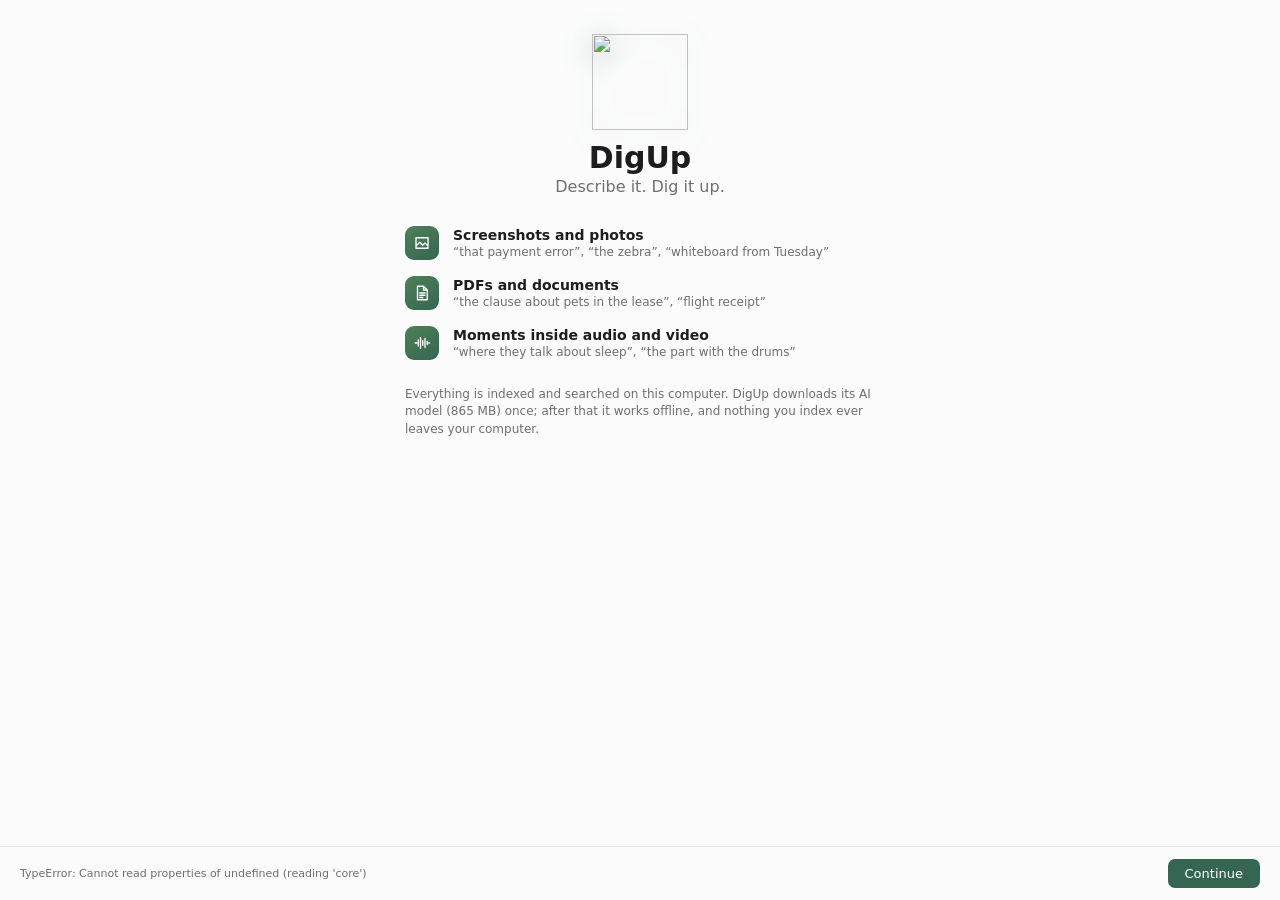
==== shell/ui/setup.html @ 95721108 "Harden Windows shell resources, lifecycle and setup" ====
<!doctype html>
<html lang="en">
<head>
  <meta charset="utf-8">
  <title>Set Up DigUp</title>
  <link rel="stylesheet" href="setup.css">
</head>
<body>
  <main>
    <section class="page" id="welcome">
      <div class="hero">
        <img class="icon" src="icon.png" alt="">
        <h1>DigUp</h1>
        <p class="tagline">Describe it. Dig it up.</p>
      </div>
      <ul class="features">
        <li><span class="tile"><svg viewBox="0 0 24 24"><path d="M4 5 H20 V19 H4 Z M4 16 L9 11 L13 15 L16 12 L20 16"/></svg></span><div><b>Screenshots and photos</b>
          <span>“that payment error”, “the zebra”, “whiteboard from Tuesday”</span></div></li>
        <li><span class="tile"><svg viewBox="0 0 24 24"><path d="M6 3 H14 L19 8 V21 H6 Z M14 3 V8 H19 M9 12 H16 M9 15 H16 M9 18 H13"/></svg></span><div><b>PDFs and documents</b>
          <span>“the clause about pets in the lease”, “flight receipt”</span></div></li>
        <li><span class="tile"><svg viewBox="0 0 24 24"><path d="M3 12 H5 M7 8 V16 M10 5 V19 M13 9 V15 M16 6 V18 M19 10 V14 M21 12 H22"/></svg></span><div><b>Moments inside audio and video</b>
          <span>“where they talk about sleep”, “the part with the drums”</span></div></li>
      </ul>
      <p class="privacy">Everything is indexed and searched on this computer. DigUp downloads its AI model (865 MB)
        once; after that it works offline, and nothing you index ever leaves your computer.</p>
    </section>

    <section class="page" id="folders" hidden>
      <h2>What should DigUp search?</h2>
      <p class="subtitle">Pick folders. You can change this anytime from the tray: Choose Folders…</p>
      <div class="folders" id="folder-list"></div>
      <button class="link" id="add-folder">Add Folder…</button>
      <h3>Source code (optional)</h3>
      <div class="folders" id="code-folder-list"></div>
      <button class="link" id="add-code-folder">Add Code Folder…</button>
      <p class="note">Search these folders with <b>code:</b> followed by your query. Code is read as text and never executed.</p>
      <p class="note">DigUp only reads files: it never changes, moves or uploads them.</p>
    </section>

    <section class="page" id="shortcut" hidden>
      <h2>Search from anywhere</h2>
      <p class="subtitle">Press the shortcut in any app to open the search panel, and describe what you remember.</p>
      <div class="keys" id="keys"></div>
      <h3>In the search panel</h3>
      <dl class="panel-keys">
        <dt>↩</dt><dd>opens the file in its default app</dd>
        <dt id="reveal-key">Ctrl+↩</dt><dd id="reveal-text">shows it in its folder</dd>
        <dt>↑ ↓</dt><dd>move between results</dd>
        <dt>Esc</dt><dd>closes the panel</dd>
      </dl>
    </section>

    <section class="page" id="ready" hidden>
      <div class="hero">
        <img class="icon" src="icon.png" alt="">
        <h2>You're all set</h2>
      </div>
      <p class="subtitle centered" id="ready-text">DigUp lives in the tray, which shows how indexing is going. Files are
        searchable by name at once, and by what's in them as they're indexed.</p>
      <label class="startup" id="startup-option" hidden><input type="checkbox" id="launch-at-login"> Start DigUp when I sign in to Windows</label>
    </section>
  </main>

  <footer>
    <span class="model" id="model"></span>
    <button id="retry-model" hidden>Retry download</button>
    <span class="buttons">
      <button id="back" hidden>Back</button>
      <button class="primary" id="next">Continue</button>
    </span>
  </footer>
  <script src="setup.js"></script>
</body>
</html>
---- shell/ui/setup.css ----
/* The setup window: DigUp's first launch, and Choose Folders… later. The Mac app's onboarding
   (Sources/DigUpApp/Onboarding.swift) is the reference; moss and amber are DigUp's colors. */

:root {
  --amber: #f2a22a;
  --ember: #d97b1a;
  --moss: #356652;
  --leaf: #4f8058;
  --surface: #fbfbfb;
  --card: #ffffff;
  --text: #1d1d1f;
  --secondary: #6e6e73;
  --tertiary: #a1a1a6;
  --line: rgba(0, 0, 0, 0.09);
  --accent: #0a84ff;
  font-family: -apple-system, BlinkMacSystemFont, "Segoe UI Variable Text", "Segoe UI", system-ui, Ubuntu, Cantarell,
    "Noto Sans", sans-serif;
  font-size: 13px;
  color: var(--text);
  background: var(--surface);
}

@media (prefers-color-scheme: dark) {
  :root {
    --surface: #1f1f21;
    --card: #2a2a2d;
    --text: #f2f2f7;
    --secondary: #a1a1a6;
    --tertiary: #6e6e73;
    --line: rgba(255, 255, 255, 0.1);
  }
}

* { box-sizing: border-box; }

html, body { margin: 0; height: 100%; overflow: hidden; background: var(--surface); }

body { display: flex; flex-direction: column; user-select: none; -webkit-user-select: none; cursor: default; }

main { flex: 1; min-height: 0; overflow-y: auto; padding: 34px 48px 12px; }

.page[hidden] { display: none; }

.hero { display: flex; flex-direction: column; align-items: center; text-align: center; }

.icon { width: 96px; height: 96px; filter: drop-shadow(0 6px 14px rgba(53, 102, 82, 0.35)); }

h1 { font-size: 30px; margin: 10px 0 0; }
h2 { font-size: 24px; margin: 0 0 6px; }
h3 { font-size: 11px; text-transform: uppercase; letter-spacing: 0.08em; color: var(--secondary); margin: 28px 0 10px; }

.tagline { font-size: 16px; color: var(--secondary); margin: 2px 0 0; }
.subtitle { font-size: 13px; color: var(--secondary); margin: 0 0 18px; line-height: 1.45; }
.centered { text-align: center; max-width: 470px; margin: 18px auto 0; }

.features { list-style: none; padding: 0; margin: 30px auto 0; max-width: 470px; display: grid; gap: 16px; }
.features li { display: flex; align-items: center; gap: 14px; }
.features div { display: flex; flex-direction: column; gap: 2px; }
.features b { font-size: 14px; }
.features span:not(.tile) { font-size: 12px; color: var(--secondary); }

.tile {
  width: 34px; height: 34px; flex: none; border-radius: 9px;
  background: linear-gradient(145deg, var(--leaf), var(--moss));
  display: grid; place-items: center;
}
.tile svg { width: 18px; height: 18px; fill: none; stroke: white; stroke-width: 1.8; stroke-linecap: round; stroke-linejoin: round; }

.privacy { max-width: 470px; margin: 26px auto 0; font-size: 12px; color: var(--secondary); line-height: 1.45; }

.folders { display: flex; flex-direction: column; gap: 6px; }

.folder {
  display: flex; align-items: center; gap: 12px; padding: 10px 12px;
  background: var(--card); border: 1px solid var(--line); border-radius: 10px;
}
.folder input { width: 16px; height: 16px; accent-color: var(--moss); flex: none; }
.folder .text { min-width: 0; flex: 1; }
.folder .name { font-size: 13px; font-weight: 600; }
.folder .path { font-size: 11px; color: var(--secondary); overflow: hidden; text-overflow: ellipsis; white-space: nowrap; }
.folder .counts { font-size: 11px; color: var(--secondary); text-align: right; flex: none; max-width: 52%; }

button {
  font: inherit; font-size: 13px; color: var(--text); background: var(--card); border: 1px solid var(--line);
  border-radius: 7px; padding: 6px 16px;
}
button.primary { background: var(--moss); color: white; border-color: transparent; }
button.primary:disabled { opacity: 0.45; }
button.link { background: none; border: 0; color: var(--ember); padding: 10px 2px 0; }

.note { font-size: 11px; color: var(--secondary); margin-top: 18px; }

.keys { display: flex; gap: 6px; margin: 8px 0 4px; }
.key {
  min-width: 44px; padding: 8px 12px; text-align: center; font-size: 16px; font-weight: 500;
  background: var(--card); border: 1px solid var(--line); border-bottom-width: 3px; border-radius: 9px;
}

.panel-keys { display: grid; grid-template-columns: 80px 1fr; gap: 8px 12px; margin: 0; }
.panel-keys dt { font-weight: 600; color: var(--text); }
.panel-keys dd { margin: 0; color: var(--secondary); }

footer {
  flex: none; display: flex; align-items: center; justify-content: space-between; gap: 12px;
  padding: 12px 20px; border-top: 1px solid var(--line);
}
.model { font-size: 11px; color: var(--secondary); }
.buttons { display: flex; gap: 8px; }

.startup { display: block; max-width: 470px; margin: 24px auto 0; }
.startup[hidden] { display: none; }
.startup input { accent-color: var(--moss); vertical-align: middle; }
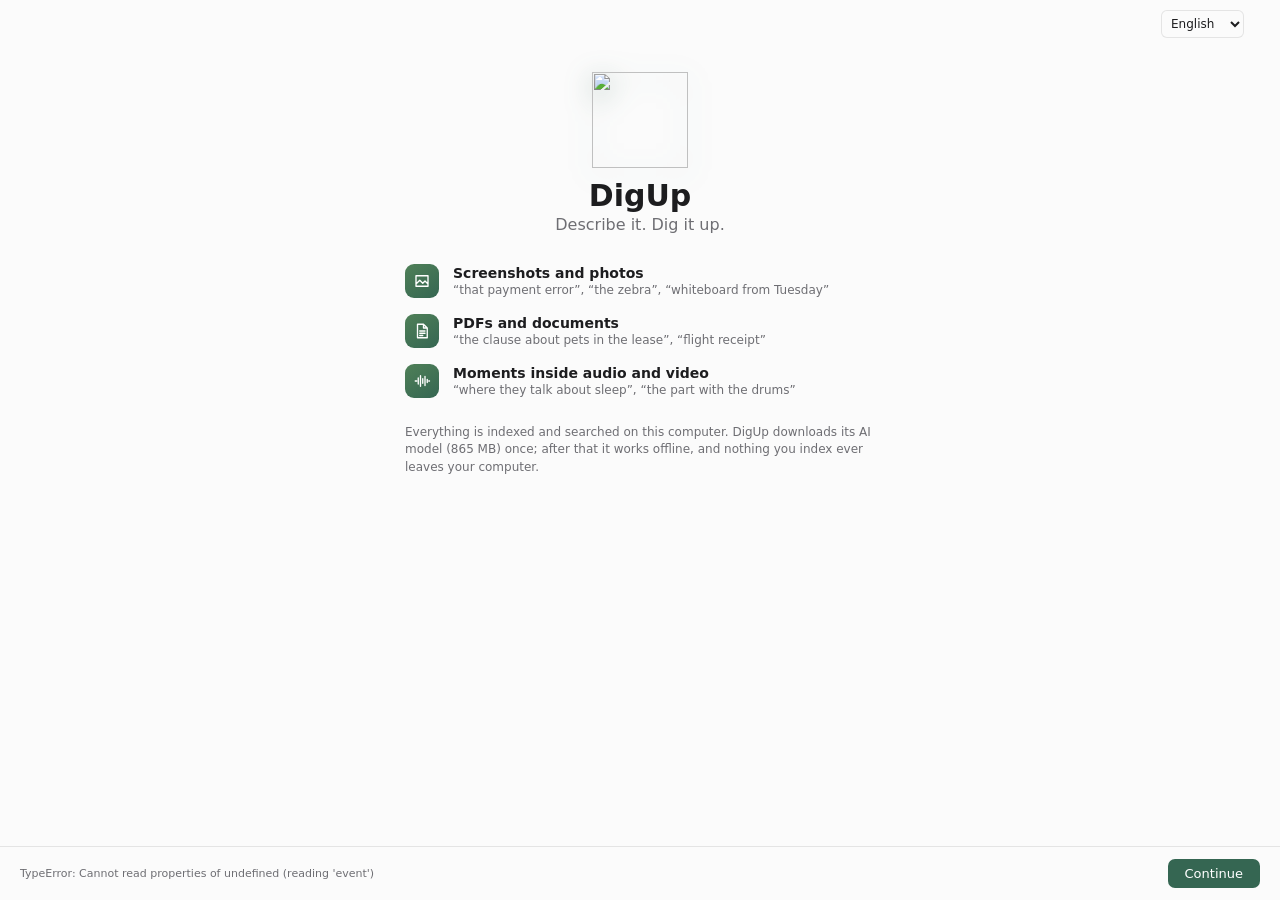
==== commit afd0dbb2: "Add bilingual shell UI, graph previews and paged Find similar" ====
--- a/shell/ui/setup.html
+++ b/shell/ui/setup.html
@@ -2,73 +2,84 @@
 <html lang="en">
 <head>
   <meta charset="utf-8">
-  <title>Set Up DigUp</title>
+  <title data-i18n="Set Up DigUp">Set Up DigUp</title>
   <link rel="stylesheet" href="setup.css">
 </head>
 <body>
+  <div class="language-bar"><select class="language-select" aria-label="Language" data-i18n-aria-label="Language"><option value="en">English</option><option value="ru">Русский</option></select><span id="language-error" role="alert"></span></div>
   <main>
     <section class="page" id="welcome">
       <div class="hero">
         <img class="icon" src="icon.png" alt="">
         <h1>DigUp</h1>
-        <p class="tagline">Describe it. Dig it up.</p>
+        <p class="tagline" data-i18n="Describe it. Dig it up.">Describe it. Dig it up.</p>
       </div>
       <ul class="features">
-        <li><span class="tile"><svg viewBox="0 0 24 24"><path d="M4 5 H20 V19 H4 Z M4 16 L9 11 L13 15 L16 12 L20 16"/></svg></span><div><b>Screenshots and photos</b>
-          <span>“that payment error”, “the zebra”, “whiteboard from Tuesday”</span></div></li>
-        <li><span class="tile"><svg viewBox="0 0 24 24"><path d="M6 3 H14 L19 8 V21 H6 Z M14 3 V8 H19 M9 12 H16 M9 15 H16 M9 18 H13"/></svg></span><div><b>PDFs and documents</b>
-          <span>“the clause about pets in the lease”, “flight receipt”</span></div></li>
-        <li><span class="tile"><svg viewBox="0 0 24 24"><path d="M3 12 H5 M7 8 V16 M10 5 V19 M13 9 V15 M16 6 V18 M19 10 V14 M21 12 H22"/></svg></span><div><b>Moments inside audio and video</b>
-          <span>“where they talk about sleep”, “the part with the drums”</span></div></li>
+        <li><span class="tile"><svg viewBox="0 0 24 24"><path d="M4 5 H20 V19 H4 Z M4 16 L9 11 L13 15 L16 12 L20 16"/></svg></span><div><b data-i18n="Screenshots and photos">Screenshots and photos</b>
+          <span data-i18n="“that payment error”, “the zebra”, “whiteboard from Tuesday”">“that payment error”, “the zebra”, “whiteboard from Tuesday”</span></div></li>
+        <li><span class="tile"><svg viewBox="0 0 24 24"><path d="M6 3 H14 L19 8 V21 H6 Z M14 3 V8 H19 M9 12 H16 M9 15 H16 M9 18 H13"/></svg></span><div><b data-i18n="PDFs and documents">PDFs and documents</b>
+          <span data-i18n="“the clause about pets in the lease”, “flight receipt”">“the clause about pets in the lease”, “flight receipt”</span></div></li>
+        <li><span class="tile"><svg viewBox="0 0 24 24"><path d="M3 12 H5 M7 8 V16 M10 5 V19 M13 9 V15 M16 6 V18 M19 10 V14 M21 12 H22"/></svg></span><div><b data-i18n="Moments inside audio and video">Moments inside audio and video</b>
+          <span data-i18n="“where they talk about sleep”, “the part with the drums”">“where they talk about sleep”, “the part with the drums”</span></div></li>
       </ul>
-      <p class="privacy">Everything is indexed and searched on this computer. DigUp downloads its AI model (865 MB)
+      <p class="privacy" data-i18n="Everything is indexed and searched on this computer. DigUp downloads its AI model (865 MB) once; after that it works offline, and nothing you index ever leaves your computer.">Everything is indexed and searched on this computer. DigUp downloads its AI model (865 MB)
         once; after that it works offline, and nothing you index ever leaves your computer.</p>
     </section>
 
     <section class="page" id="folders" hidden>
-      <h2>What should DigUp search?</h2>
-      <p class="subtitle">Pick folders. You can change this anytime from the tray: Choose Folders…</p>
+      <h2 data-i18n="What should DigUp search?">What should DigUp search?</h2>
+      <p class="subtitle" data-i18n="Pick folders. You can change this anytime from the tray: Choose Folders…">Pick folders. You can change this anytime from the tray: Choose Folders…</p>
       <div class="folders" id="folder-list"></div>
-      <button class="link" id="add-folder">Add Folder…</button>
-      <h3>Source code (optional)</h3>
+      <button class="link" id="add-folder" data-i18n="Add Folder…">Add Folder…</button>
+      <h3 data-i18n="Source code (optional)">Source code (optional)</h3>
       <div class="folders" id="code-folder-list"></div>
-      <button class="link" id="add-code-folder">Add Code Folder…</button>
-      <p class="note">Search these folders with <b>code:</b> followed by your query. Code is read as text and never executed.</p>
-      <p class="note">DigUp only reads files: it never changes, moves or uploads them.</p>
+      <button class="link" id="add-code-folder" data-i18n="Add Code Folder…">Add Code Folder…</button>
+      <p class="note" data-i18n="Search these folders with code: followed by your query. Code is read as text and never executed.">Search these folders with code: followed by your query. Code is read as text and never executed.</p>
+      <p class="note" data-i18n="DigUp only reads files: it never changes, moves or uploads them.">DigUp only reads files: it never changes, moves or uploads them.</p>
     </section>
 
     <section class="page" id="shortcut" hidden>
-      <h2>Search from anywhere</h2>
-      <p class="subtitle">Press the shortcut in any app to open the search panel, and describe what you remember.</p>
+      <h2 data-i18n="Search from anywhere">Search from anywhere</h2>
+      <p class="subtitle" data-i18n="Press the shortcut in any app to open the search panel, and describe what you remember.">Press the shortcut in any app to open the search panel, and describe what you remember.</p>
       <div class="keys" id="keys"></div>
-      <h3>In the search panel</h3>
+      <h3 data-i18n="In the search panel">In the search panel</h3>
       <dl class="panel-keys">
-        <dt>↩</dt><dd>opens the file in its default app</dd>
-        <dt id="reveal-key">Ctrl+↩</dt><dd id="reveal-text">shows it in its folder</dd>
-        <dt>↑ ↓</dt><dd>move between results</dd>
-        <dt>Esc</dt><dd>closes the panel</dd>
+        <dt>↩</dt><dd data-i18n="opens the file in its default app">opens the file in its default app</dd>
+        <dt id="reveal-key">Ctrl+↩</dt><dd id="reveal-text" data-i18n="shows it in its folder">shows it in its folder</dd>
+        <dt>↑ ↓</dt><dd data-i18n="move between results">move between results</dd>
+        <dt>Esc</dt><dd data-i18n="closes the panel">closes the panel</dd>
       </dl>
     </section>
 
     <section class="page" id="ready" hidden>
       <div class="hero">
         <img class="icon" src="icon.png" alt="">
-        <h2>You're all set</h2>
+        <h2 data-i18n="You&#x27;re all set">You're all set</h2>
       </div>
-      <p class="subtitle centered" id="ready-text">DigUp lives in the tray, which shows how indexing is going. Files are
-        searchable by name at once, and by what's in them as they're indexed.</p>
-      <label class="startup" id="startup-option" hidden><input type="checkbox" id="launch-at-login"> Start DigUp when I sign in to Windows</label>
+      <p class="subtitle centered" id="ready-text" data-i18n="The search panel will show indexing progress after you press Start. Files become searchable as they are indexed. Open the panel anytime from the tray or with your shortcut.">The search panel will show indexing progress after you press Start.
+        Files become searchable as they are indexed. Open the panel anytime from the tray or with your shortcut.</p>
+      <div class="device-option">
+        <label for="device" data-i18n="Processing device">Processing device</label>
+        <select id="device" aria-describedby="device-help">
+          <option value="auto" data-i18n="Auto (recommended)">Auto (recommended)</option>
+          <option value="cpu">CPU</option>
+          <option value="gpu">GPU</option>
+        </select>
+        <p class="note" id="device-help" aria-live="polite"></p>
+      </div>
+      <label class="startup" id="startup-option" hidden><input type="checkbox" id="launch-at-login"> <span data-i18n="Start DigUp when I sign in to Windows">Start DigUp when I sign in to Windows</span></label>
     </section>
   </main>
 
   <footer>
     <span class="model" id="model"></span>
-    <button id="retry-model" hidden>Retry download</button>
+    <button id="retry-model" hidden data-i18n="Retry download">Retry download</button>
     <span class="buttons">
-      <button id="back" hidden>Back</button>
-      <button class="primary" id="next">Continue</button>
+      <button id="back" hidden data-i18n="Back">Back</button>
+      <button class="primary" id="next" data-i18n="Continue">Continue</button>
     </span>
   </footer>
+  <script src="i18n.js"></script>
   <script src="setup.js"></script>
 </body>
 </html>
--- a/shell/ui/setup.css
+++ b/shell/ui/setup.css
@@ -110,3 +110,17 @@
 .startup { display: block; max-width: 470px; margin: 24px auto 0; }
 .startup[hidden] { display: none; }
 .startup input { accent-color: var(--moss); vertical-align: middle; }
+
+.device-option { max-width: 470px; margin: 20px auto 0; }
+.device-option label { display: block; font-weight: 600; margin-bottom: 6px; }
+.device-option select {
+  width: 100%; min-height: 36px; padding: 6px 10px; font: inherit;
+  color: var(--text); background: var(--card); border: 1px solid var(--line); border-radius: 7px;
+}
+.device-option select:focus-visible { outline: 2px solid var(--moss); outline-offset: 2px; }
+.device-option .note { font-size: 12px; margin: 8px 0 0; line-height: 1.45; }
+
+.language-bar { display: flex; flex: none; justify-content: flex-end; gap: 12px; align-items: center; padding: 10px 24px 0; font-size: 12px; }
+.language-select { font: inherit; padding: 5px; color: var(--text); background: var(--surface); border: 1px solid var(--line); border-radius: 6px; }
+.language-select:focus-visible { outline: 2px solid var(--ember); outline-offset: 2px; }
+::selection { background: var(--accent); color: white; }
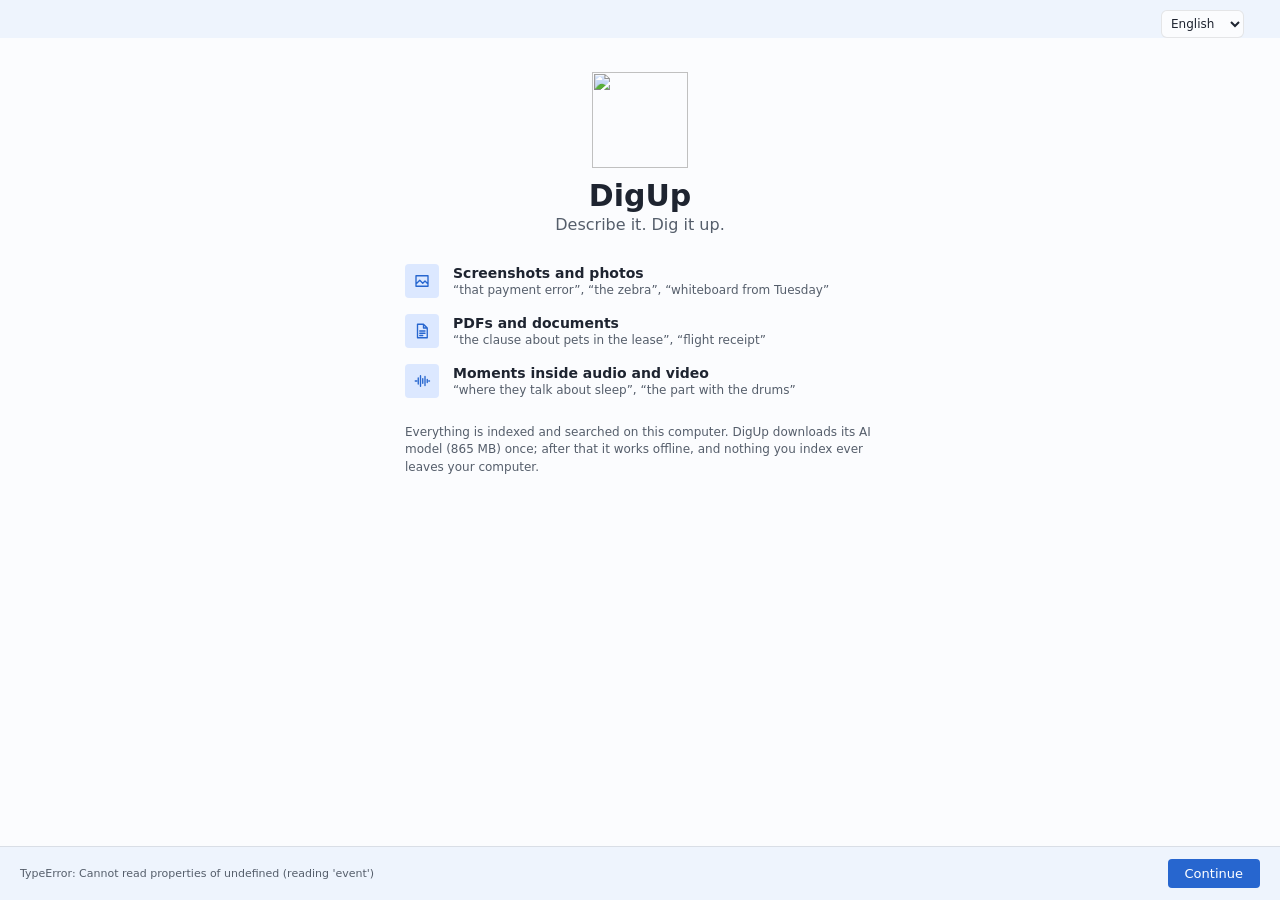
==== commit a21b104d: "Match the Windows file search workspace to Listary's light detail view" ====
--- a/shell/ui/setup.html
+++ b/shell/ui/setup.html
@@ -3,6 +3,7 @@
 <head>
   <meta charset="utf-8">
   <title data-i18n="Set Up DigUp">Set Up DigUp</title>
+  <link rel="stylesheet" href="desktop-theme.css">
   <link rel="stylesheet" href="setup.css">
 </head>
 <body>
--- a/shell/ui/desktop-theme.css
+++ b/shell/ui/desktop-theme.css
@@ -0,0 +1,28 @@
+/* Shared by the desktop workspaces, graph SVG and first-run window. */
+:root {
+  color-scheme: light;
+  --ui-paper: #fbfcfe;
+  --ui-chrome: #eef4fd;
+  --ui-pane: #f7f9fc;
+  --ui-control: #ffffff;
+  --ui-media-bg: #e9eef5;
+  --ui-ink: #1e2430;
+  --ui-muted: #555e6b;
+  --ui-rule: #dee4ed;
+  --ui-stroke: #bcc7d4;
+  --ui-hover: #edf2fa;
+  --ui-selection: #dce8ff;
+  --ui-accent: #2766cf;
+  --ui-accent-ink: #174da3;
+  --ui-accent-hover: #1958bb;
+  --ui-on-accent: #ffffff;
+  --ui-teal: #13768b;
+  --ui-teal-bg: #e5f3f6;
+  --ui-teal-ink: #105c70;
+  --ui-positive: #217245;
+  --ui-positive-bg: #e7f3ea;
+  --ui-positive-ink: #215b37;
+  --ui-negative: #a53a35;
+  --ui-negative-bg: #fbece9;
+  --ui-guide: #7c889b;
+}
--- a/shell/ui/setup.css
+++ b/shell/ui/setup.css
@@ -1,18 +1,16 @@
-/* The setup window: DigUp's first launch, and Choose Folders… later. The Mac app's onboarding
-   (Sources/DigUpApp/Onboarding.swift) is the reference; moss and amber are DigUp's colors. */
-
+/* First launch and folder settings. */
 :root {
-  --amber: #f2a22a;
-  --ember: #d97b1a;
-  --moss: #356652;
-  --leaf: #4f8058;
-  --surface: #fbfbfb;
+  --amber: var(--ui-accent);
+  --ember: var(--ui-accent);
+  --moss: var(--ui-positive);
+  --leaf: var(--ui-positive);
+  --surface: var(--ui-paper);
   --card: #ffffff;
-  --text: #1d1d1f;
-  --secondary: #6e6e73;
-  --tertiary: #a1a1a6;
+  --text: var(--ui-ink);
+  --secondary: var(--ui-muted);
+  --tertiary: var(--ui-muted);
   --line: rgba(0, 0, 0, 0.09);
-  --accent: #0a84ff;
+  --accent: var(--ui-accent);
   font-family: -apple-system, BlinkMacSystemFont, "Segoe UI Variable Text", "Segoe UI", system-ui, Ubuntu, Cantarell,
     "Noto Sans", sans-serif;
   font-size: 13px;
@@ -20,16 +18,7 @@
   background: var(--surface);
 }
 
-@media (prefers-color-scheme: dark) {
-  :root {
-    --surface: #1f1f21;
-    --card: #2a2a2d;
-    --text: #f2f2f7;
-    --secondary: #a1a1a6;
-    --tertiary: #6e6e73;
-    --line: rgba(255, 255, 255, 0.1);
-  }
-}
+
 
 * { box-sizing: border-box; }
 
@@ -124,3 +113,13 @@
 .language-select { font: inherit; padding: 5px; color: var(--text); background: var(--surface); border: 1px solid var(--line); border-radius: 6px; }
 .language-select:focus-visible { outline: 2px solid var(--ember); outline-offset: 2px; }
 ::selection { background: var(--accent); color: white; }
+
+/* Match the search window's native controls and pale title area. */
+.language-bar, footer { background: var(--ui-chrome); }
+main { background: var(--ui-paper); }
+.tile { background: var(--ui-selection); border-radius: 4px; }
+.tile svg { stroke: var(--ui-accent); }
+.icon { filter: none; }
+button.primary { background: var(--ui-accent); color: var(--ui-on-accent); }
+button.primary:hover { background: var(--ui-accent-hover); }
+.folder, button, select { border-radius: 4px; }
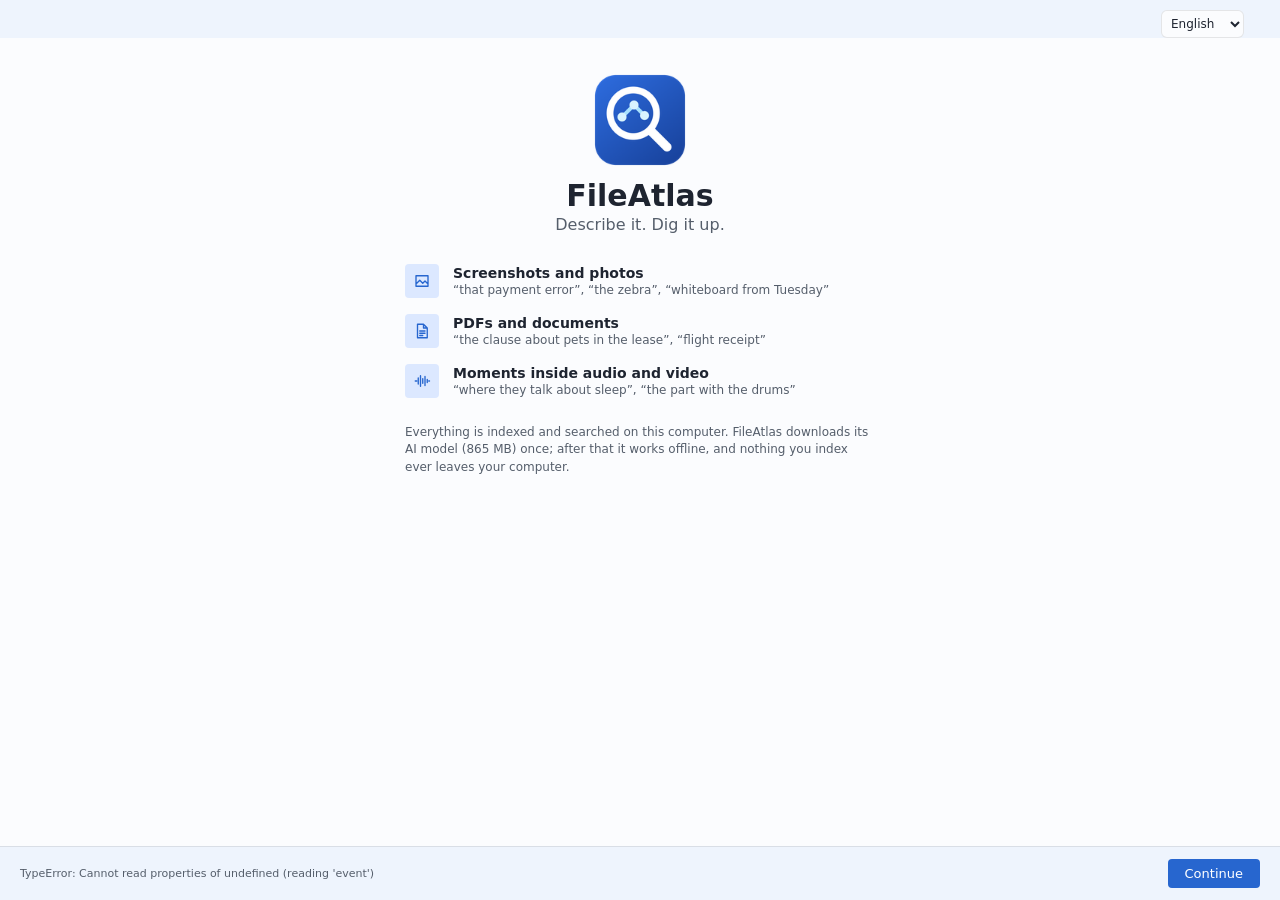
==== commit fb269e05: "Release FileAtlas 1.0.0 for Windows with legacy index and installer compatibility" ====
--- a/shell/ui/setup.html
+++ b/shell/ui/setup.html
@@ -2,7 +2,7 @@
 <html lang="en">
 <head>
   <meta charset="utf-8">
-  <title data-i18n="Set Up DigUp">Set Up DigUp</title>
+  <title data-i18n="Set Up FileAtlas">Set Up FileAtlas</title>
   <link rel="stylesheet" href="desktop-theme.css">
   <link rel="stylesheet" href="setup.css">
 </head>
@@ -12,7 +12,7 @@
     <section class="page" id="welcome">
       <div class="hero">
         <img class="icon" src="icon.png" alt="">
-        <h1>DigUp</h1>
+        <h1>FileAtlas</h1>
         <p class="tagline" data-i18n="Describe it. Dig it up.">Describe it. Dig it up.</p>
       </div>
       <ul class="features">
@@ -23,20 +23,20 @@
         <li><span class="tile"><svg viewBox="0 0 24 24"><path d="M3 12 H5 M7 8 V16 M10 5 V19 M13 9 V15 M16 6 V18 M19 10 V14 M21 12 H22"/></svg></span><div><b data-i18n="Moments inside audio and video">Moments inside audio and video</b>
           <span data-i18n="“where they talk about sleep”, “the part with the drums”">“where they talk about sleep”, “the part with the drums”</span></div></li>
       </ul>
-      <p class="privacy" data-i18n="Everything is indexed and searched on this computer. DigUp downloads its AI model (865 MB) once; after that it works offline, and nothing you index ever leaves your computer.">Everything is indexed and searched on this computer. DigUp downloads its AI model (865 MB)
+      <p class="privacy" data-i18n="Everything is indexed and searched on this computer. FileAtlas downloads its AI model (865 MB) once; after that it works offline, and nothing you index ever leaves your computer.">Everything is indexed and searched on this computer. FileAtlas downloads its AI model (865 MB)
         once; after that it works offline, and nothing you index ever leaves your computer.</p>
     </section>
 
     <section class="page" id="folders" hidden>
-      <h2 data-i18n="What should DigUp search?">What should DigUp search?</h2>
-      <p class="subtitle" data-i18n="Pick folders. You can change this anytime from the tray: Choose Folders…">Pick folders. You can change this anytime from the tray: Choose Folders…</p>
+      <h2 data-i18n="What should FileAtlas search?">What should FileAtlas search?</h2>
+      <p class="subtitle" data-i18n="Select the folders you want FileAtlas to index.">Select the folders you want FileAtlas to index.</p>
       <div class="folders" id="folder-list"></div>
       <button class="link" id="add-folder" data-i18n="Add Folder…">Add Folder…</button>
       <h3 data-i18n="Source code (optional)">Source code (optional)</h3>
       <div class="folders" id="code-folder-list"></div>
       <button class="link" id="add-code-folder" data-i18n="Add Code Folder…">Add Code Folder…</button>
       <p class="note" data-i18n="Search these folders with code: followed by your query. Code is read as text and never executed.">Search these folders with code: followed by your query. Code is read as text and never executed.</p>
-      <p class="note" data-i18n="DigUp only reads files: it never changes, moves or uploads them.">DigUp only reads files: it never changes, moves or uploads them.</p>
+      <p class="note" data-i18n="FileAtlas only reads files: it never changes, moves or uploads them.">FileAtlas only reads files: it never changes, moves or uploads them.</p>
     </section>
 
     <section class="page" id="shortcut" hidden>
@@ -68,7 +68,7 @@
         </select>
         <p class="note" id="device-help" aria-live="polite"></p>
       </div>
-      <label class="startup" id="startup-option" hidden><input type="checkbox" id="launch-at-login"> <span data-i18n="Start DigUp when I sign in to Windows">Start DigUp when I sign in to Windows</span></label>
+      <label class="startup" id="startup-option" hidden><input type="checkbox" id="launch-at-login"> <span data-i18n="Start FileAtlas when I sign in to Windows">Start FileAtlas when I sign in to Windows</span></label>
     </section>
   </main>
 
@@ -76,6 +76,7 @@
     <span class="model" id="model"></span>
     <button id="retry-model" hidden data-i18n="Retry download">Retry download</button>
     <span class="buttons">
+      <button id="cancel-folders" hidden data-i18n="Cancel">Cancel</button>
       <button id="back" hidden data-i18n="Back">Back</button>
       <button class="primary" id="next" data-i18n="Continue">Continue</button>
     </span>
